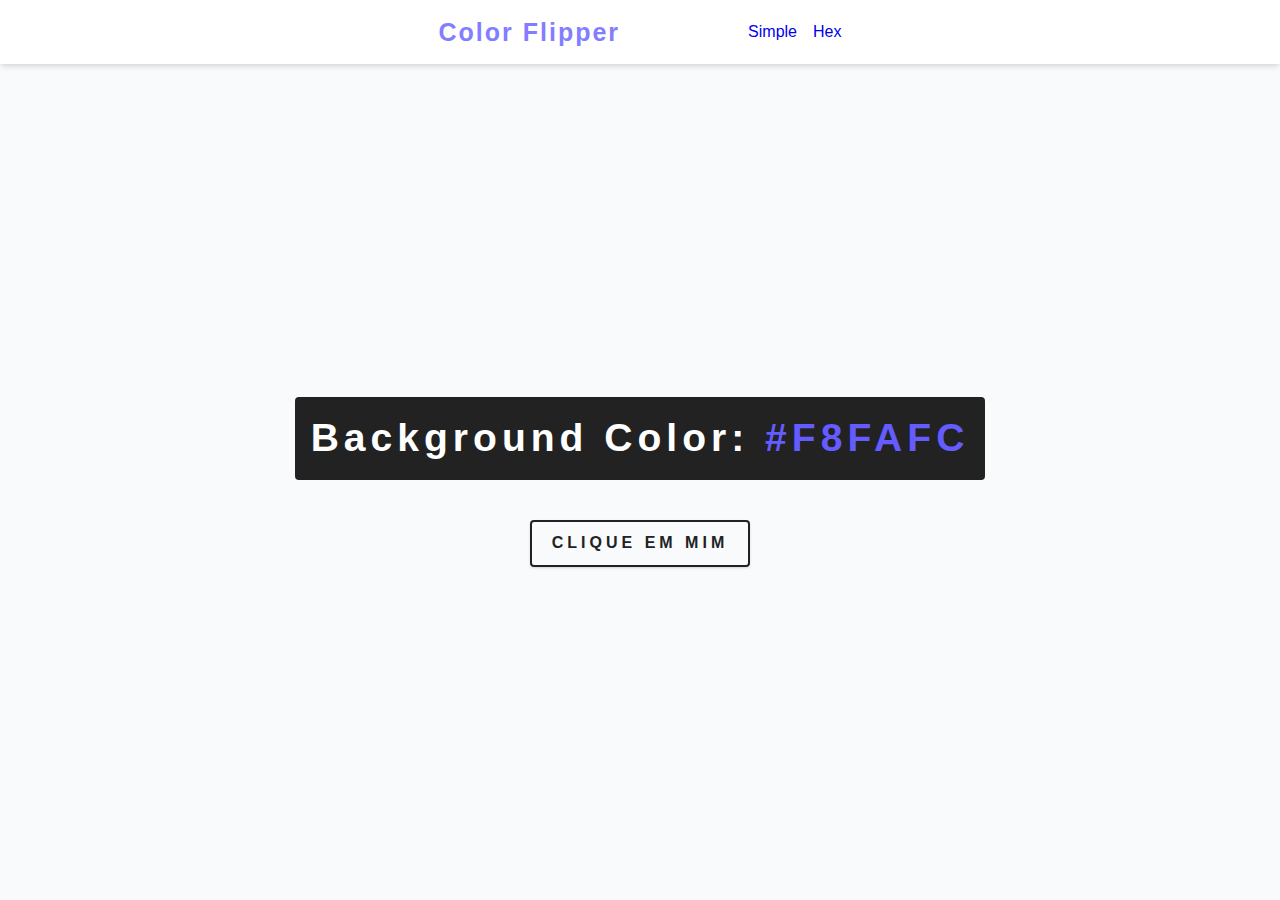
==== 01- Color Flipper/index.html @ aba3b34d "Color flipper complete" ====
<!DOCTYPE html>
<html lang="en">
  <head>
    <meta charset="UTF-8" />
    <meta http-equiv="X-UA-Compatible" content="IE=edge" />
    <meta name="viewport" content="width=device-width, initial-scale=1.0" />
    <title>Default starter</title>
    <!-- favicon -->
    <link rel="shortcut icon" href="favicon.ico" type="image/x-icon" />
    <!-- font awesome -->
    <link
      rel="stylesheet"
      href="https://cdnjs.cloudflare.com/ajax/libs/font-awesome/6.1.1/css/all.min.css"
      integrity="sha512-KfkfwYDsLkIlwQp6LFnl8zNdLGxu9YAA1QvwINks4PhcElQSvqcyVLLD9aMhXd13uQjoXtEKNosOWaZqXgel0g=="
      crossorigin="anonymous"
      referrerpolicy="no-referrer"
    />
    <!-- normalize -->
    <link rel="stylesheet" href="./css/normalize.css" />
    <!-- css -->
    <link rel="stylesheet" href="./css/main.css" />
  </head>
  <body>
    <body>
      <nav class="nav-center">
        <h4>Color flipper</h4>
        <ul class="nav-links">
          <li>
            <a href="index.html">Simple</a>
          </li>
          <li>
            <a href="hex.html">Hex</a>
          </li>
        </ul>
      </nav>
      <main>
        <div class="container">
          <h2> Background color: <span class="color">#f8fafc</span></h2>
          <button class="btn btn-hero">Clique em mim</button>
        </div>
      </main>
  </body>
</html>
---- 01- Color Flipper/css/main.css ----
*,
::after,
::before {
  box-sizing: border-box;
}
/* fonts */
@import url("https://fonts.googleapis.com/css2?family=Roboto:wght@400;500;600&family=Montserrat&display=swap");

html {
  font-size: 100%;
} /*16px*/

:root {
  /* colors */
  --primary-100: #e2e0ff;
  --primary-200: #c1beff;
  --primary-300: #a29dff;
  --primary-400: #837dff;
  --primary-500: #645cff;
  --primary-600: #504acc;
  --primary-700: #3c3799;
  --primary-800: #282566;
  --primary-900: #141233;

  /* grey */
  --grey-50: #f8fafc;
  --grey-100: #f1f5f9;
  --grey-200: #e2e8f0;
  --grey-300: #cbd5e1;
  --grey-400: #94a3b8;
  --grey-500: #64748b;
  --grey-600: #475569;
  --grey-700: #334155;
  --grey-800: #1e293b;
  --grey-900: #0f172a;
  /* rest of the colors */
  --black: #222;
  --white: #fff;
  --red-light: #f8d7da;
  --red-dark: #842029;
  --green-light: #d1e7dd;
  --green-dark: #0f5132;

  /* fonts  */
  --headingFont: "Roboto", sans-serif;
  --bodyFont: "Nunito", sans-serif;
  --small-text: 0.875rem;
  --extra-small-text: 0.7em;
  /* rest of the vars */
  --backgroundColor: var(--grey-50);
  --textColor: var(--grey-900);
  --borderRadius: 0.25rem;
  --letterSpacing: 1px;
  --transition: 0.3s ease-in-out all;
  --max-width: 1120px;
  --fixed-width: 600px;

  /* box shadow*/
  --shadow-1: 0 1px 3px 0 rgba(0, 0, 0, 0.1), 0 1px 2px 0 rgba(0, 0, 0, 0.06);
  --shadow-2: 0 4px 6px -1px rgba(0, 0, 0, 0.1),
    0 2px 4px -1px rgba(0, 0, 0, 0.06);
  --shadow-3: 0 10px 15px -3px rgba(0, 0, 0, 0.1),
    0 4px 6px -2px rgba(0, 0, 0, 0.05);
  --shadow-4: 0 20px 25px -5px rgba(0, 0, 0, 0.1),
    0 10px 10px -5px rgba(0, 0, 0, 0.04);
}

body {
  background: var(--backgroundColor);
  font-family: var(--bodyFont);
  font-weight: 400;
  line-height: 1.75;
  color: var(--textColor);
}

p {
  margin-bottom: 1.5rem;
  max-width: 40em;
}

h1,
h2,
h3,
h4,
h5 {
  margin: 0;
  margin-bottom: 1.38rem;
  font-family: var(--headingFont);
  font-weight: 400;
  line-height: 1.3;
  text-transform: capitalize;
  letter-spacing: var(--letterSpacing);
}

h1 {
  margin-top: 0;
  font-size: 3.052rem;
}

h2 {
  font-size: 2.441rem;
}

h3 {
  font-size: 1.953rem;
}

h4 {
  font-size: 1.563rem;
}

h5 {
  font-size: 1.25rem;
}

small,
.text-small {
  font-size: var(--small-text);
}

a {
  text-decoration: none;
}
ul {
  list-style-type: none;
  padding: 0;
}

.img {
  width: 100%;
  display: block;
  object-fit: cover;
}
/* buttons */

.btn {
  cursor: pointer;
  color: var(--white);
  background: var(--primary-500);
  border: transparent;
  border-radius: var(--borderRadius);
  letter-spacing: var(--letterSpacing);
  padding: 0.375rem 0.75rem;
  box-shadow: var(--shadow-1);
  transition: var(--transition);
  text-transform: capitalize;
  display: inline-block;
}
.btn:hover {
  background: var(--primary-700);
  box-shadow: var(--shadow-3);
}
.btn-hipster {
  color: var(--primary-500);
  background: var(--primary-200);
}
.btn-hipster:hover {
  color: var(--primary-200);
  background: var(--primary-700);
}
.btn-block {
  width: 100%;
}

/* alerts */
.alert {
  padding: 0.375rem 0.75rem;
  margin-bottom: 1rem;
  border-color: transparent;
  border-radius: var(--borderRadius);
}

.alert-danger {
  color: var(--red-dark);
  background: var(--red-light);
}
.alert-success {
  color: var(--green-dark);
  background: var(--green-light);
}
/* form */

.form {
  width: 90vw;
  max-width: var(--fixed-width);
  background: var(--white);
  border-radius: var(--borderRadius);
  box-shadow: var(--shadow-2);
  padding: 2rem 2.5rem;
  margin: 3rem auto;
}
.form-label {
  display: block;
  font-size: var(--small-text);
  margin-bottom: 0.5rem;
  text-transform: capitalize;
  letter-spacing: var(--letterSpacing);
}
.form-input,
.form-textarea {
  width: 100%;
  padding: 0.375rem 0.75rem;
  border-radius: var(--borderRadius);
  background: var(--backgroundColor);
  border: 1px solid var(--grey-200);
}

.form-row {
  margin-bottom: 1rem;
}

.form-textarea {
  height: 7rem;
}
::placeholder {
  font-family: inherit;
  color: var(--grey-400);
}
.form-alert {
  color: var(--red-dark);
  letter-spacing: var(--letterSpacing);
  text-transform: capitalize;
}
/* alert */

@keyframes spinner {
  to {
    transform: rotate(360deg);
  }
}

.loading {
  width: 6rem;
  height: 6rem;
  border: 5px solid var(--grey-400);
  border-radius: 50%;
  border-top-color: var(--primary-500);
  animation: spinner 0.6s linear infinite;
}
.loading {
  margin: 0 auto;
}
/* title */

.title {
  text-align: center;
}

.title-underline {
  background: var(--primary-500);
  width: 7rem;
  height: 0.25rem;
  margin: 0 auto;
  margin-top: -1rem;
}
/* 
================
Nav
================ */
nav {
  background: var(--white);
  height: 4rem;
  display: grid;
  align-items: center;
  justify-content: center;
  box-shadow: var(--shadow-2);
}
.nav-center {
  width: 100vw;
  display: flex;
  align-items: center;
  justify-content: center;
}
.nav-center h4 {
  margin-bottom: 0;
  margin-right: 8rem;
  color: var(--primary-400);
  letter-spacing: 2px;
  font-weight: 600;
}
.nav-links {
  display: flex;
  gap: 0 1rem;
}
.nav a {
  text-transform: capitalize;
  font-size: 1rem;
  color: var(--primary-900);
  letter-spacing: var(--letterSpacing);
  transition: var(--transition);
}
nav a:hover {
  color: var(--primary-500);
}
/* 
================
Container
================ */
main {
  height: calc(100vh - 4rem);
  display: grid;
  place-items: center;
}
.container {
  text-align: center;
}
.container h2 {
  background: var(--black);
  color: var(--white);
  padding: 1rem;
  border-radius: var(--borderRadius);
  margin-bottom: 2.5rem;
  letter-spacing: 5px;
  font-weight: 600;
}
.color {
  color: var(--primary-500);
  text-transform: uppercase;
}
.btn-hero {
  text-transform: uppercase;
  background: transparent;
  color: var(--black);
  letter-spacing: 0.25rem;
  font-weight: bold;
  border: 2px solid var(--black);
  padding: 0.75rem 1.25rem;
}
.btn-hero:hover {
  color: var(--white);
  background: var(--black);
}
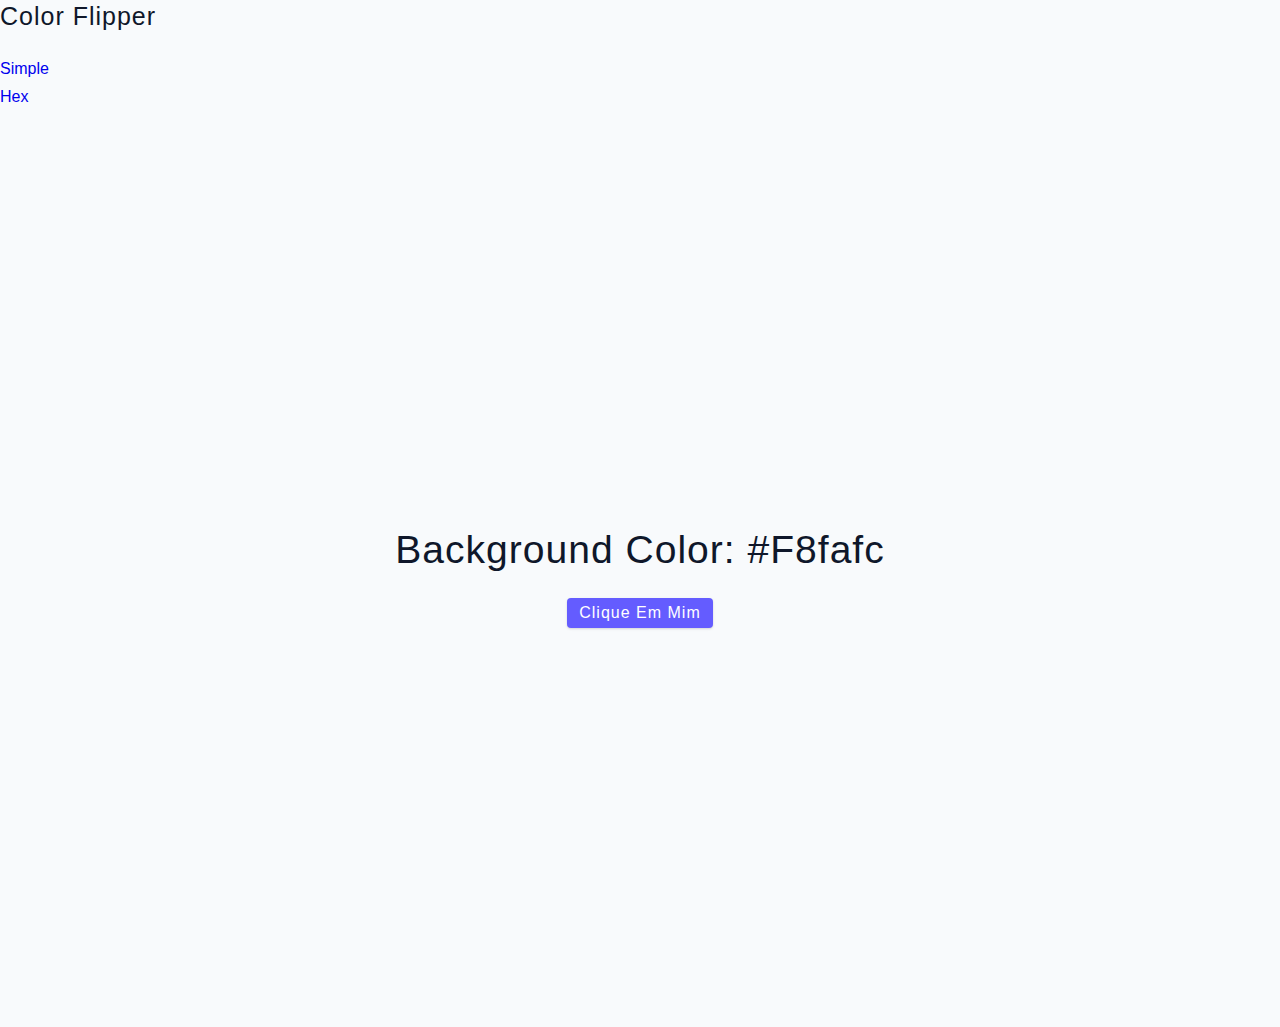
==== commit 2d01296f: "Changed naming error" ====
--- a/01- Color Flipper/index.html
+++ b/01- Color Flipper/index.html
@@ -4,7 +4,7 @@
     <meta charset="UTF-8" />
     <meta http-equiv="X-UA-Compatible" content="IE=edge" />
     <meta name="viewport" content="width=device-width, initial-scale=1.0" />
-    <title>Default starter</title>
+    <title>Counter</title>
     <!-- favicon -->
     <link rel="shortcut icon" href="favicon.ico" type="image/x-icon" />
     <!-- font awesome -->
@@ -16,9 +16,9 @@
       referrerpolicy="no-referrer"
     />
     <!-- normalize -->
-    <link rel="stylesheet" href="./css/normalize.css" />
+    <link rel="stylesheet" href="/01- Color Flipper/css/normalize.css" />
     <!-- css -->
-    <link rel="stylesheet" href="./css/main.css" />
+    <link rel="stylesheet" href="/02- Counter/css/main.css" />
   </head>
   <body>
     <body>
--- a/02- Counter/css/main.css
+++ b/02- Counter/css/main.css
@@ -0,0 +1,288 @@
+*,
+::after,
+::before {
+  box-sizing: border-box;
+}
+/* fonts */
+@import url("https://fonts.googleapis.com/css2?family=Roboto:wght@400;500;600&family=Montserrat&display=swap");
+
+html {
+  font-size: 100%;
+} /*16px*/
+
+:root {
+  /* colors */
+  --primary-100: #e2e0ff;
+  --primary-200: #c1beff;
+  --primary-300: #a29dff;
+  --primary-400: #837dff;
+  --primary-500: #645cff;
+  --primary-600: #504acc;
+  --primary-700: #3c3799;
+  --primary-800: #282566;
+  --primary-900: #141233;
+
+  /* grey */
+  --grey-50: #f8fafc;
+  --grey-100: #f1f5f9;
+  --grey-200: #e2e8f0;
+  --grey-300: #cbd5e1;
+  --grey-400: #94a3b8;
+  --grey-500: #64748b;
+  --grey-600: #475569;
+  --grey-700: #334155;
+  --grey-800: #1e293b;
+  --grey-900: #0f172a;
+  /* rest of the colors */
+  --black: #222;
+  --white: #fff;
+  --red-light: #f8d7da;
+  --red-dark: #842029;
+  --green-light: #d1e7dd;
+  --green-dark: #0f5132;
+
+  /* fonts  */
+  --headingFont: "Roboto", sans-serif;
+  --bodyFont: "Nunito", sans-serif;
+  --small-text: 0.875rem;
+  --extra-small-text: 0.7em;
+  /* rest of the vars */
+  --backgroundColor: var(--grey-50);
+  --textColor: var(--grey-900);
+  --borderRadius: 0.25rem;
+  --letterSpacing: 1px;
+  --transition: 0.3s ease-in-out all;
+  --max-width: 1120px;
+  --fixed-width: 600px;
+
+  /* box shadow*/
+  --shadow-1: 0 1px 3px 0 rgba(0, 0, 0, 0.1), 0 1px 2px 0 rgba(0, 0, 0, 0.06);
+  --shadow-2: 0 4px 6px -1px rgba(0, 0, 0, 0.1),
+    0 2px 4px -1px rgba(0, 0, 0, 0.06);
+  --shadow-3: 0 10px 15px -3px rgba(0, 0, 0, 0.1),
+    0 4px 6px -2px rgba(0, 0, 0, 0.05);
+  --shadow-4: 0 20px 25px -5px rgba(0, 0, 0, 0.1),
+    0 10px 10px -5px rgba(0, 0, 0, 0.04);
+}
+
+body {
+  background: var(--backgroundColor);
+  font-family: var(--bodyFont);
+  font-weight: 400;
+  line-height: 1.75;
+  color: var(--textColor);
+}
+
+p {
+  margin-bottom: 1.5rem;
+  max-width: 40em;
+}
+
+h1,
+h2,
+h3,
+h4,
+h5 {
+  margin: 0;
+  margin-bottom: 1.38rem;
+  font-family: var(--headingFont);
+  font-weight: 400;
+  line-height: 1.3;
+  text-transform: capitalize;
+  letter-spacing: var(--letterSpacing);
+}
+
+h1 {
+  margin-top: 0;
+  font-size: 3.052rem;
+}
+
+h2 {
+  font-size: 2.441rem;
+}
+
+h3 {
+  font-size: 1.953rem;
+}
+
+h4 {
+  font-size: 1.563rem;
+}
+
+h5 {
+  font-size: 1.25rem;
+}
+
+small,
+.text-small {
+  font-size: var(--small-text);
+}
+
+a {
+  text-decoration: none;
+}
+ul {
+  list-style-type: none;
+  padding: 0;
+}
+
+.img {
+  width: 100%;
+  display: block;
+  object-fit: cover;
+}
+/* buttons */
+
+.btn {
+  cursor: pointer;
+  color: var(--white);
+  background: var(--primary-500);
+  border: transparent;
+  border-radius: var(--borderRadius);
+  letter-spacing: var(--letterSpacing);
+  padding: 0.375rem 0.75rem;
+  box-shadow: var(--shadow-1);
+  transition: var(--transition);
+  text-transform: capitalize;
+  display: inline-block;
+}
+.btn:hover {
+  background: var(--primary-700);
+  box-shadow: var(--shadow-3);
+}
+.btn-hipster {
+  color: var(--primary-500);
+  background: var(--primary-200);
+}
+.btn-hipster:hover {
+  color: var(--primary-200);
+  background: var(--primary-700);
+}
+.btn-block {
+  width: 100%;
+}
+
+/* alerts */
+.alert {
+  padding: 0.375rem 0.75rem;
+  margin-bottom: 1rem;
+  border-color: transparent;
+  border-radius: var(--borderRadius);
+}
+
+.alert-danger {
+  color: var(--red-dark);
+  background: var(--red-light);
+}
+.alert-success {
+  color: var(--green-dark);
+  background: var(--green-light);
+}
+/* form */
+
+.form {
+  width: 90vw;
+  max-width: var(--fixed-width);
+  background: var(--white);
+  border-radius: var(--borderRadius);
+  box-shadow: var(--shadow-2);
+  padding: 2rem 2.5rem;
+  margin: 3rem auto;
+}
+.form-label {
+  display: block;
+  font-size: var(--small-text);
+  margin-bottom: 0.5rem;
+  text-transform: capitalize;
+  letter-spacing: var(--letterSpacing);
+}
+.form-input,
+.form-textarea {
+  width: 100%;
+  padding: 0.375rem 0.75rem;
+  border-radius: var(--borderRadius);
+  background: var(--backgroundColor);
+  border: 1px solid var(--grey-200);
+}
+
+.form-row {
+  margin-bottom: 1rem;
+}
+
+.form-textarea {
+  height: 7rem;
+}
+::placeholder {
+  font-family: inherit;
+  color: var(--grey-400);
+}
+.form-alert {
+  color: var(--red-dark);
+  letter-spacing: var(--letterSpacing);
+  text-transform: capitalize;
+}
+/* alert */
+
+@keyframes spinner {
+  to {
+    transform: rotate(360deg);
+  }
+}
+
+.loading {
+  width: 6rem;
+  height: 6rem;
+  border: 5px solid var(--grey-400);
+  border-radius: 50%;
+  border-top-color: var(--primary-500);
+  animation: spinner 0.6s linear infinite;
+}
+.loading {
+  margin: 0 auto;
+}
+/* title */
+
+.title {
+  text-align: center;
+}
+
+.title-underline {
+  background: var(--primary-500);
+  width: 7rem;
+  height: 0.25rem;
+  margin: 0 auto;
+  margin-top: -1rem;
+}
+/* 
+================
+Counrwe
+================ */
+main {
+  min-height: 100vh;
+  display: grid;
+  place-items: center;
+}
+.container {
+  text-align: center;
+}
+.container h1 {
+  font-size: 4rem;
+  font-weight: 600;
+  margin-bottom: 0;
+}
+#value {
+  font-size: 7rem;
+  font-weight: bold;
+  line-height: 1.25;
+}
+.counter-btn {
+  text-transform: uppercase;
+  background: transparent;
+  color: var(--textColor);
+  border: 2px solid var(--textColor);
+  margin: 0.5rem;
+}
+.counter-btn:hover {
+  background: var(--textColor);
+  color: var(--white);
+}
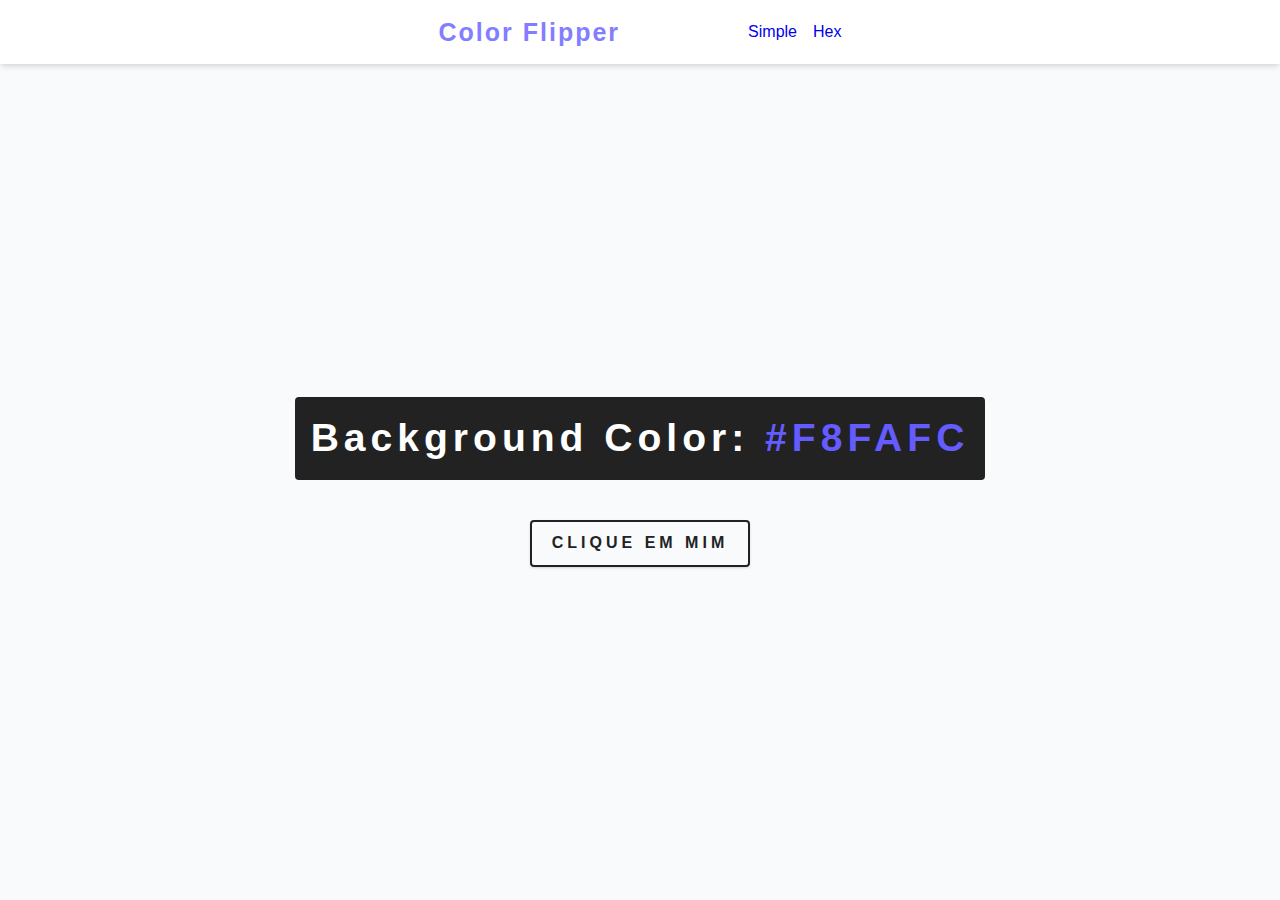
==== commit 4225218b: "Tasks finished||Naming error fixed" ====
--- a/01- Color Flipper/index.html
+++ b/01- Color Flipper/index.html
@@ -4,7 +4,7 @@
     <meta charset="UTF-8" />
     <meta http-equiv="X-UA-Compatible" content="IE=edge" />
     <meta name="viewport" content="width=device-width, initial-scale=1.0" />
-    <title>Counter</title>
+    <title>Color Flipper</title>
     <!-- favicon -->
     <link rel="shortcut icon" href="favicon.ico" type="image/x-icon" />
     <!-- font awesome -->
@@ -18,7 +18,7 @@
     <!-- normalize -->
     <link rel="stylesheet" href="/01- Color Flipper/css/normalize.css" />
     <!-- css -->
-    <link rel="stylesheet" href="/02- Counter/css/main.css" />
+    <link rel="stylesheet" href="./css/main-clr-flp.css" />
   </head>
   <body>
     <body>
--- a/01- Color Flipper/css/main-clr-flp.css
+++ b/01- Color Flipper/css/main-clr-flp.css
@@ -0,0 +1,332 @@
+*,
+::after,
+::before {
+  box-sizing: border-box;
+}
+/* fonts */
+@import url("https://fonts.googleapis.com/css2?family=Roboto:wght@400;500;600&family=Montserrat&display=swap");
+
+html {
+  font-size: 100%;
+} /*16px*/
+
+:root {
+  /* colors */
+  --primary-100: #e2e0ff;
+  --primary-200: #c1beff;
+  --primary-300: #a29dff;
+  --primary-400: #837dff;
+  --primary-500: #645cff;
+  --primary-600: #504acc;
+  --primary-700: #3c3799;
+  --primary-800: #282566;
+  --primary-900: #141233;
+
+  /* grey */
+  --grey-50: #f8fafc;
+  --grey-100: #f1f5f9;
+  --grey-200: #e2e8f0;
+  --grey-300: #cbd5e1;
+  --grey-400: #94a3b8;
+  --grey-500: #64748b;
+  --grey-600: #475569;
+  --grey-700: #334155;
+  --grey-800: #1e293b;
+  --grey-900: #0f172a;
+  /* rest of the colors */
+  --black: #222;
+  --white: #fff;
+  --red-light: #f8d7da;
+  --red-dark: #842029;
+  --green-light: #d1e7dd;
+  --green-dark: #0f5132;
+
+  /* fonts  */
+  --headingFont: "Roboto", sans-serif;
+  --bodyFont: "Nunito", sans-serif;
+  --small-text: 0.875rem;
+  --extra-small-text: 0.7em;
+  /* rest of the vars */
+  --backgroundColor: var(--grey-50);
+  --textColor: var(--grey-900);
+  --borderRadius: 0.25rem;
+  --letterSpacing: 1px;
+  --transition: 0.3s ease-in-out all;
+  --max-width: 1120px;
+  --fixed-width: 600px;
+
+  /* box shadow*/
+  --shadow-1: 0 1px 3px 0 rgba(0, 0, 0, 0.1), 0 1px 2px 0 rgba(0, 0, 0, 0.06);
+  --shadow-2: 0 4px 6px -1px rgba(0, 0, 0, 0.1),
+    0 2px 4px -1px rgba(0, 0, 0, 0.06);
+  --shadow-3: 0 10px 15px -3px rgba(0, 0, 0, 0.1),
+    0 4px 6px -2px rgba(0, 0, 0, 0.05);
+  --shadow-4: 0 20px 25px -5px rgba(0, 0, 0, 0.1),
+    0 10px 10px -5px rgba(0, 0, 0, 0.04);
+}
+
+body {
+  background: var(--backgroundColor);
+  font-family: var(--bodyFont);
+  font-weight: 400;
+  line-height: 1.75;
+  color: var(--textColor);
+}
+
+p {
+  margin-bottom: 1.5rem;
+  max-width: 40em;
+}
+
+h1,
+h2,
+h3,
+h4,
+h5 {
+  margin: 0;
+  margin-bottom: 1.38rem;
+  font-family: var(--headingFont);
+  font-weight: 400;
+  line-height: 1.3;
+  text-transform: capitalize;
+  letter-spacing: var(--letterSpacing);
+}
+
+h1 {
+  margin-top: 0;
+  font-size: 3.052rem;
+}
+
+h2 {
+  font-size: 2.441rem;
+}
+
+h3 {
+  font-size: 1.953rem;
+}
+
+h4 {
+  font-size: 1.563rem;
+}
+
+h5 {
+  font-size: 1.25rem;
+}
+
+small,
+.text-small {
+  font-size: var(--small-text);
+}
+
+a {
+  text-decoration: none;
+}
+ul {
+  list-style-type: none;
+  padding: 0;
+}
+
+.img {
+  width: 100%;
+  display: block;
+  object-fit: cover;
+}
+/* buttons */
+
+.btn {
+  cursor: pointer;
+  color: var(--white);
+  background: var(--primary-500);
+  border: transparent;
+  border-radius: var(--borderRadius);
+  letter-spacing: var(--letterSpacing);
+  padding: 0.375rem 0.75rem;
+  box-shadow: var(--shadow-1);
+  transition: var(--transition);
+  text-transform: capitalize;
+  display: inline-block;
+}
+.btn:hover {
+  background: var(--primary-700);
+  box-shadow: var(--shadow-3);
+}
+.btn-hipster {
+  color: var(--primary-500);
+  background: var(--primary-200);
+}
+.btn-hipster:hover {
+  color: var(--primary-200);
+  background: var(--primary-700);
+}
+.btn-block {
+  width: 100%;
+}
+
+/* alerts */
+.alert {
+  padding: 0.375rem 0.75rem;
+  margin-bottom: 1rem;
+  border-color: transparent;
+  border-radius: var(--borderRadius);
+}
+
+.alert-danger {
+  color: var(--red-dark);
+  background: var(--red-light);
+}
+.alert-success {
+  color: var(--green-dark);
+  background: var(--green-light);
+}
+/* form */
+
+.form {
+  width: 90vw;
+  max-width: var(--fixed-width);
+  background: var(--white);
+  border-radius: var(--borderRadius);
+  box-shadow: var(--shadow-2);
+  padding: 2rem 2.5rem;
+  margin: 3rem auto;
+}
+.form-label {
+  display: block;
+  font-size: var(--small-text);
+  margin-bottom: 0.5rem;
+  text-transform: capitalize;
+  letter-spacing: var(--letterSpacing);
+}
+.form-input,
+.form-textarea {
+  width: 100%;
+  padding: 0.375rem 0.75rem;
+  border-radius: var(--borderRadius);
+  background: var(--backgroundColor);
+  border: 1px solid var(--grey-200);
+}
+
+.form-row {
+  margin-bottom: 1rem;
+}
+
+.form-textarea {
+  height: 7rem;
+}
+::placeholder {
+  font-family: inherit;
+  color: var(--grey-400);
+}
+.form-alert {
+  color: var(--red-dark);
+  letter-spacing: var(--letterSpacing);
+  text-transform: capitalize;
+}
+/* alert */
+
+@keyframes spinner {
+  to {
+    transform: rotate(360deg);
+  }
+}
+
+.loading {
+  width: 6rem;
+  height: 6rem;
+  border: 5px solid var(--grey-400);
+  border-radius: 50%;
+  border-top-color: var(--primary-500);
+  animation: spinner 0.6s linear infinite;
+}
+.loading {
+  margin: 0 auto;
+}
+/* title */
+
+.title {
+  text-align: center;
+}
+
+.title-underline {
+  background: var(--primary-500);
+  width: 7rem;
+  height: 0.25rem;
+  margin: 0 auto;
+  margin-top: -1rem;
+}
+/* 
+================
+Nav
+================ */
+nav {
+  background: var(--white);
+  height: 4rem;
+  display: grid;
+  align-items: center;
+  justify-content: center;
+  box-shadow: var(--shadow-2);
+}
+.nav-center {
+  width: 100vw;
+  display: flex;
+  align-items: center;
+  justify-content: center;
+}
+.nav-center h4 {
+  margin-bottom: 0;
+  margin-right: 8rem;
+  color: var(--primary-400);
+  letter-spacing: 2px;
+  font-weight: 600;
+}
+.nav-links {
+  display: flex;
+  gap: 0 1rem;
+}
+.nav a {
+  text-transform: capitalize;
+  font-size: 1rem;
+  color: var(--primary-900);
+  letter-spacing: var(--letterSpacing);
+  transition: var(--transition);
+}
+nav a:hover {
+  color: var(--primary-500);
+}
+/* 
+================
+Container
+================ */
+main {
+  height: calc(100vh - 4rem);
+  display: grid;
+  place-items: center;
+}
+.container {
+  text-align: center;
+}
+.container h2 {
+  background: var(--black);
+  color: var(--white);
+  padding: 1rem;
+  border-radius: var(--borderRadius);
+  margin-bottom: 2.5rem;
+  letter-spacing: 5px;
+  font-weight: 600;
+}
+.color {
+  color: var(--primary-500);
+  text-transform: uppercase;
+}
+.btn-hero {
+  text-transform: uppercase;
+  background: transparent;
+  color: var(--black);
+  letter-spacing: 0.25rem;
+  font-weight: bold;
+  border: 2px solid var(--black);
+  padding: 0.75rem 1.25rem;
+}
+.btn-hero:hover {
+  color: var(--white);
+  background: var(--black);
+}
